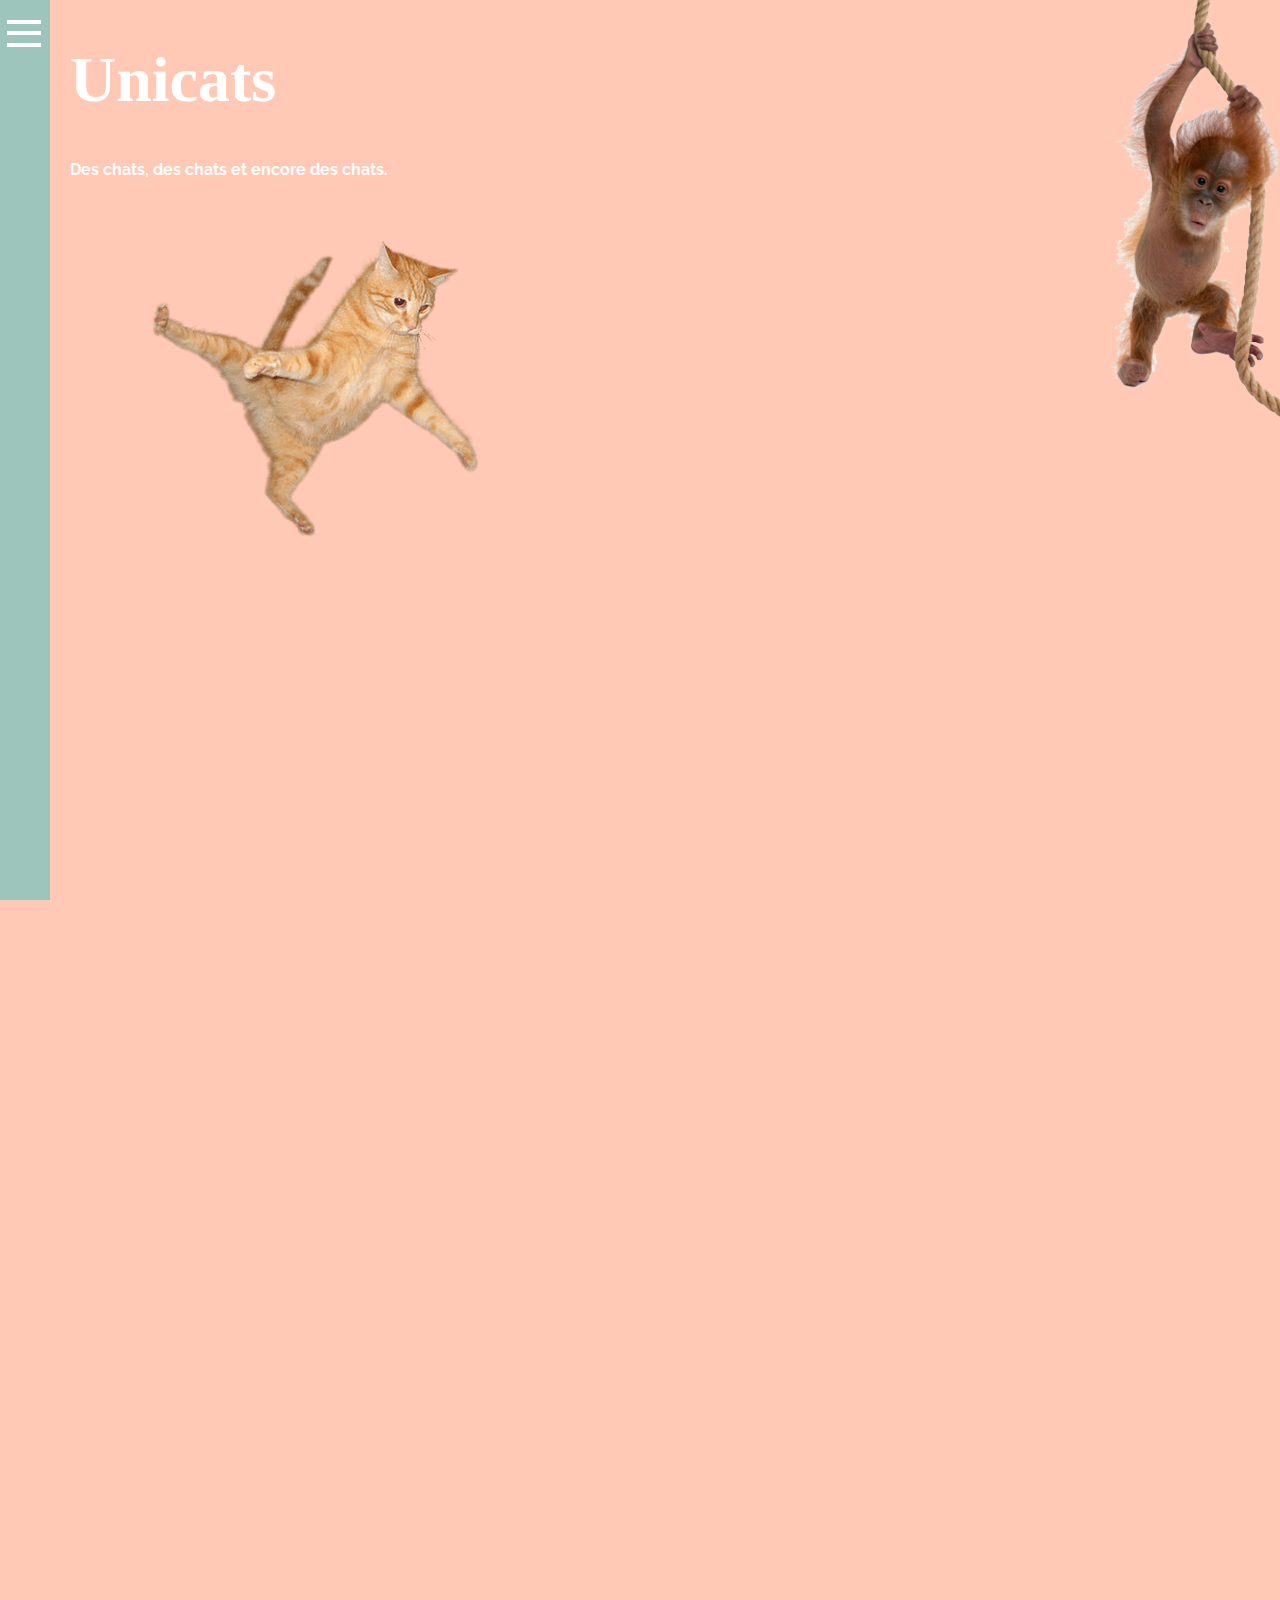
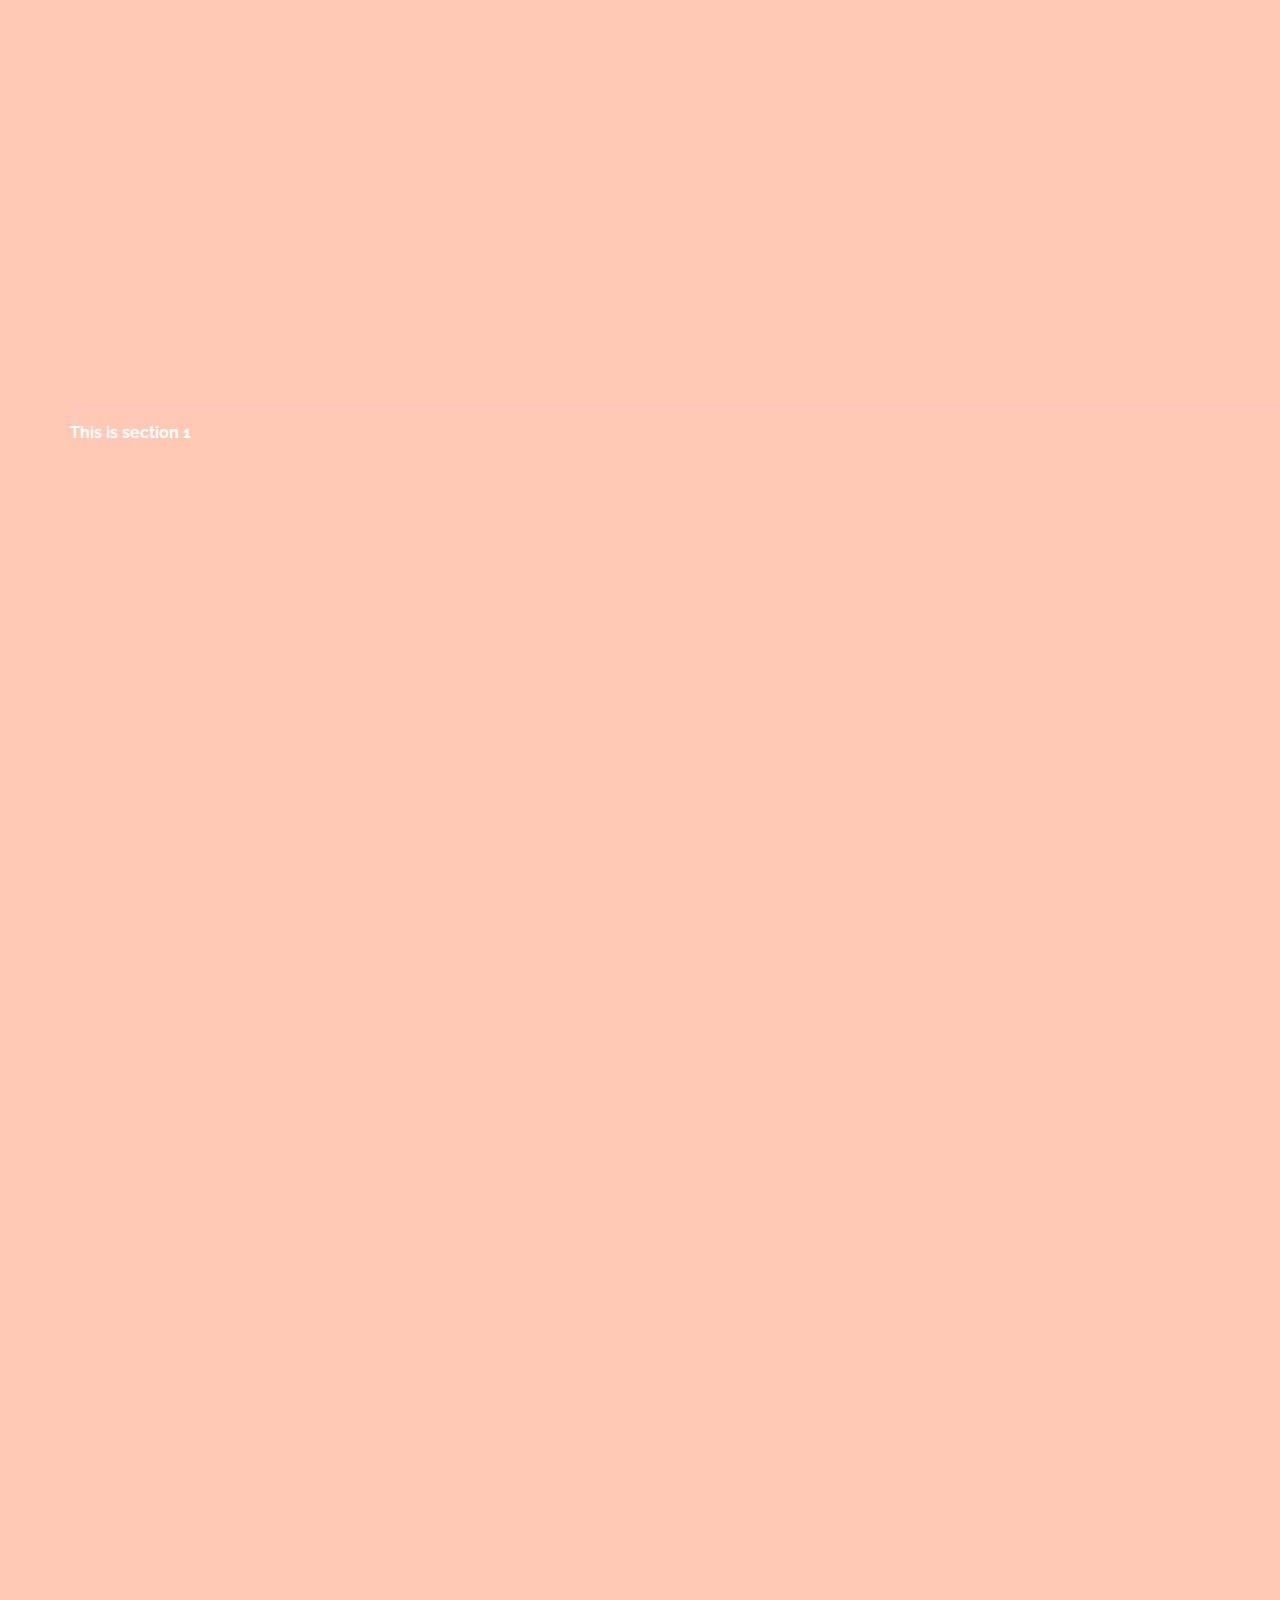
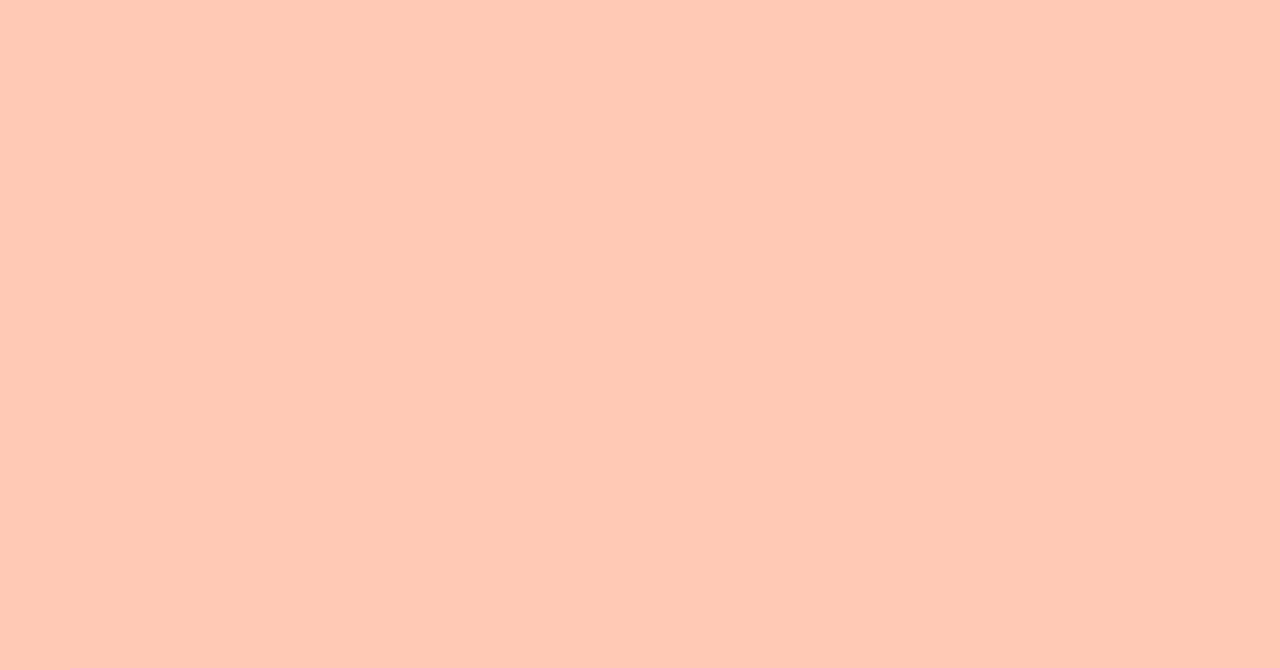
==== index.html @ 2dde54b8 "Monkey is coming" ====
<!DOCTYPE html>
<html lang="en" dir="ltr">
  <head>
    <meta charset="utf-8">
    <title></title>
    <link rel="stylesheet" href="style/master.css">
<link href="https://fonts.googleapis.com/css?family=Raleway:400,700&display=swap" rel="stylesheet">
  </head>
  <body>

    <head>

      <div id="main-menu">

        <a class="burger-menu" href="#main-menu">
          <svg version="1.1" xmlns="http://www.w3.org/2000/svg" xmlns:xlink="http://www.w3.org/1999/xlink" x="0px" y="0px" width="34px" height="27px" viewBox="0 0 34 27" enable-background="new 0 0 34 27" xml:space="preserve">
          <rect fill="#FFFFFF" width="34" height="4"/>
          <rect y="11" fill="#FFFFFF" width="34" height="4"/>
          <rect y="23" fill="#FFFFFF" width="34" height="4"/>
          </svg>
        </a>

        <nav>
          <ul>
            <li><a href="#section01">Go to section 1</a></li>
            <li><a href="#section02">Go to section 2</a></li>
          </ul>
        </nav>

      </div>

      <a href="#" class="backdrop"></a>

    </head>

    <main class="all">
      <h1>Unicats</h1>

      <section id="section01">
        <p>Des chats, des chats et encore des chats.</p>
        <img src="photos/jumping-cat.png" alt="A jumping cat">
        <img class="monkey" src="photos/small-orangutan.png" alt="A small orangutan hanging">


      </section>

      <section id="section02">
        <p>This is section 1</p>
      </section>


    </main>


  </body>
</html>
---- style/master.css ----
body{
  background-color: #FFC9B5;
  font-family: 'Raleway', sans-serif;
  font-weight: 700;
  overflow-x: hidden;
  color: white;
  margin: 0;
  padding: 0;
}

@font-face {
 font-family: "Optician-Sans";
 src: url("font/Optician-Sans.otf") format('truetype');
}

h1{
  font-size: 4em;
  font-family: "Optician-Sans";

}

section {
  border-bottom: 2px solid pink;
  min-height: 205vh;
}

#main-menu{
  background-color: #9DC5BB;
  height: 100vh;
  width: 320px;
  position: fixed;
  top: 0;
  left: -270px;
  transition: 1s all ease;
  z-index: 999;
}
.burger-menu{
  position: absolute;
  top: 20px;
  right: 9px;
}

#main-menu:target{
  left: 0px;
}

.all{
  position: absolute;
  width: 100%;
  left: 50px;
  transition: 1s all ease;
  padding-left: 20px;
}

#main-menu:target ~ .all{
    left: 320px;
}

.backdrop{
  transition: 1s all ease;

}

#main-menu:target + .backdrop {
  display: block;
  background: rgba(250, 250, 250, 0.5);
  position: absolute;
  top : 0;
  left : 0;
  width: 100%;
  height : 100%;
  z-index: 998;
}


head a:first-of-type {
  position: absolute;
  top: 10px;
  right: 10px;
}

/* #main-menu:target ~ a {
  display: none;
} */

/* #main-menu:target ~ .close-menu{
  display: block;
} */



nav{
  width: 60%;
  min-height: 40%;
  position: absolute;
  top: 100px;
  margin-left: 20px;
}

nav ul{
  list-style-type: none;
  padding: 0;
}

.monkey{
  width: 300px;
  position: absolute;
  top: 0;
  right: 0;
}
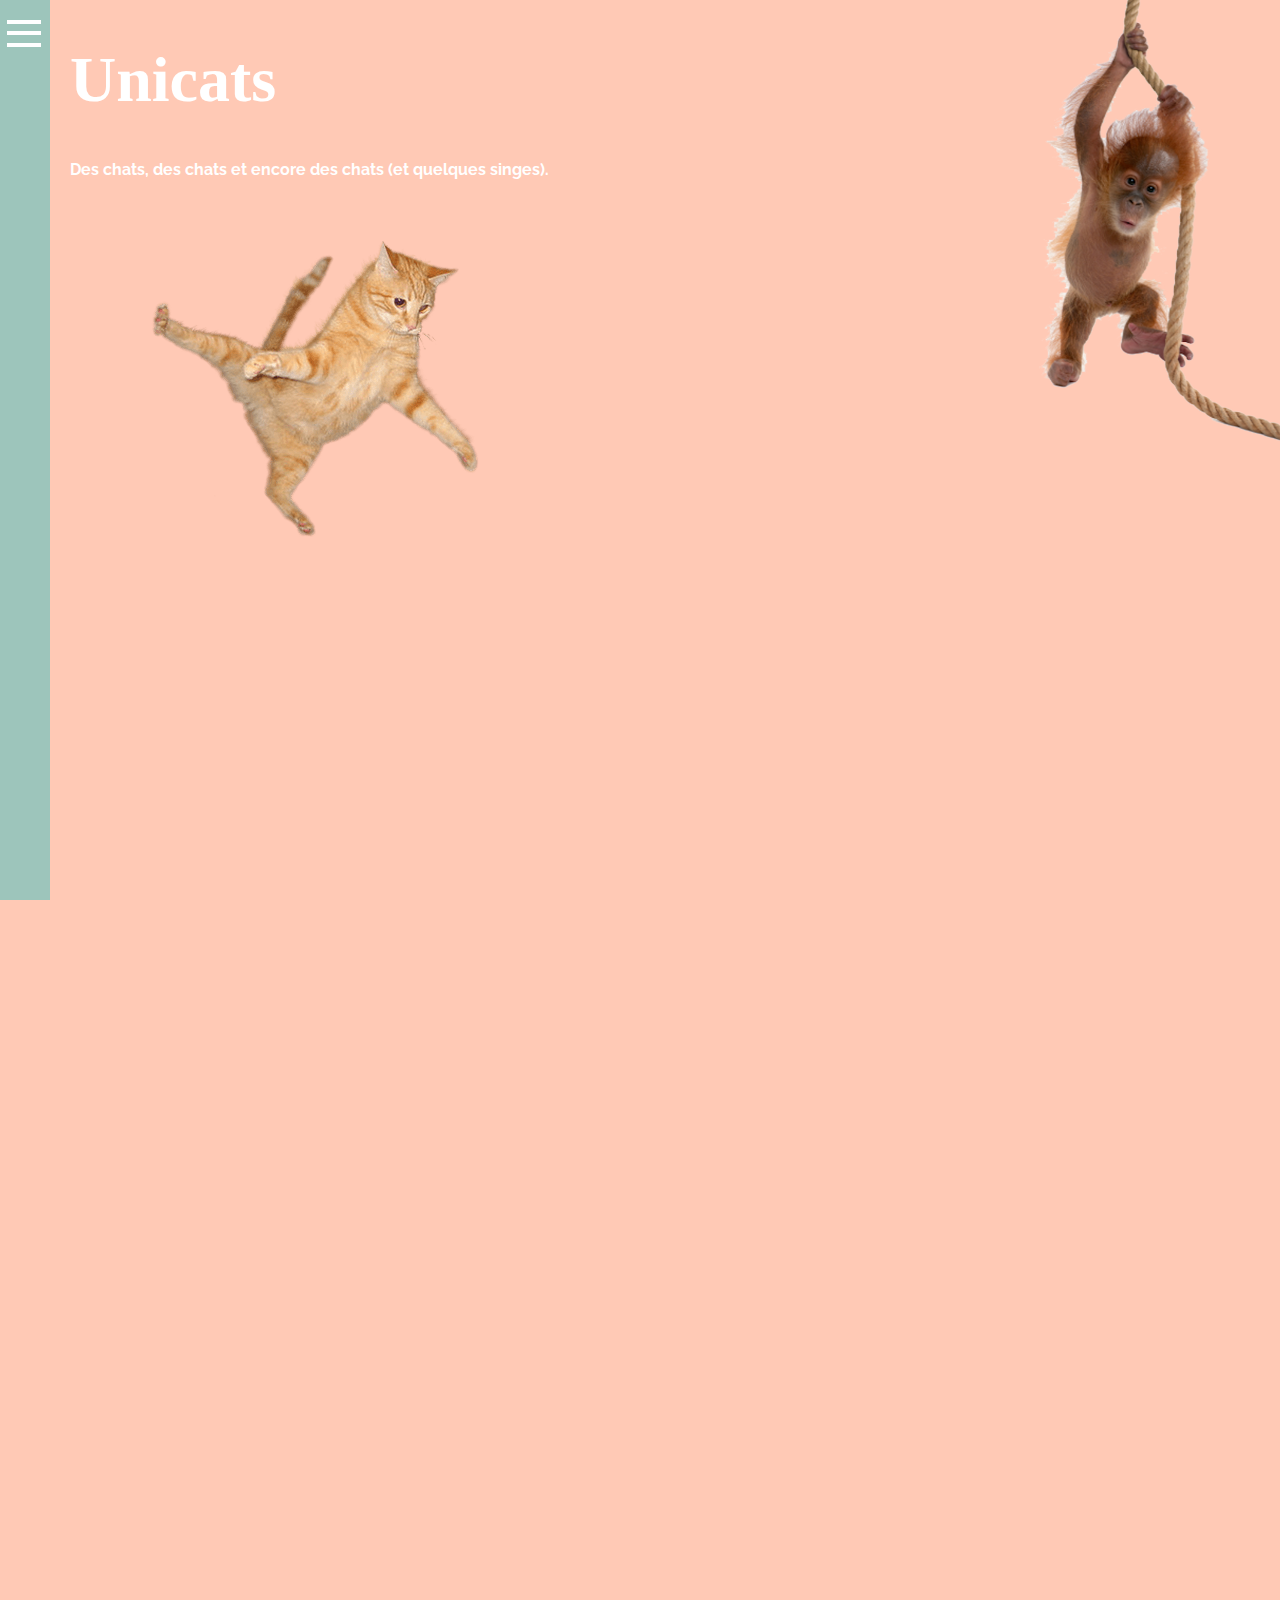
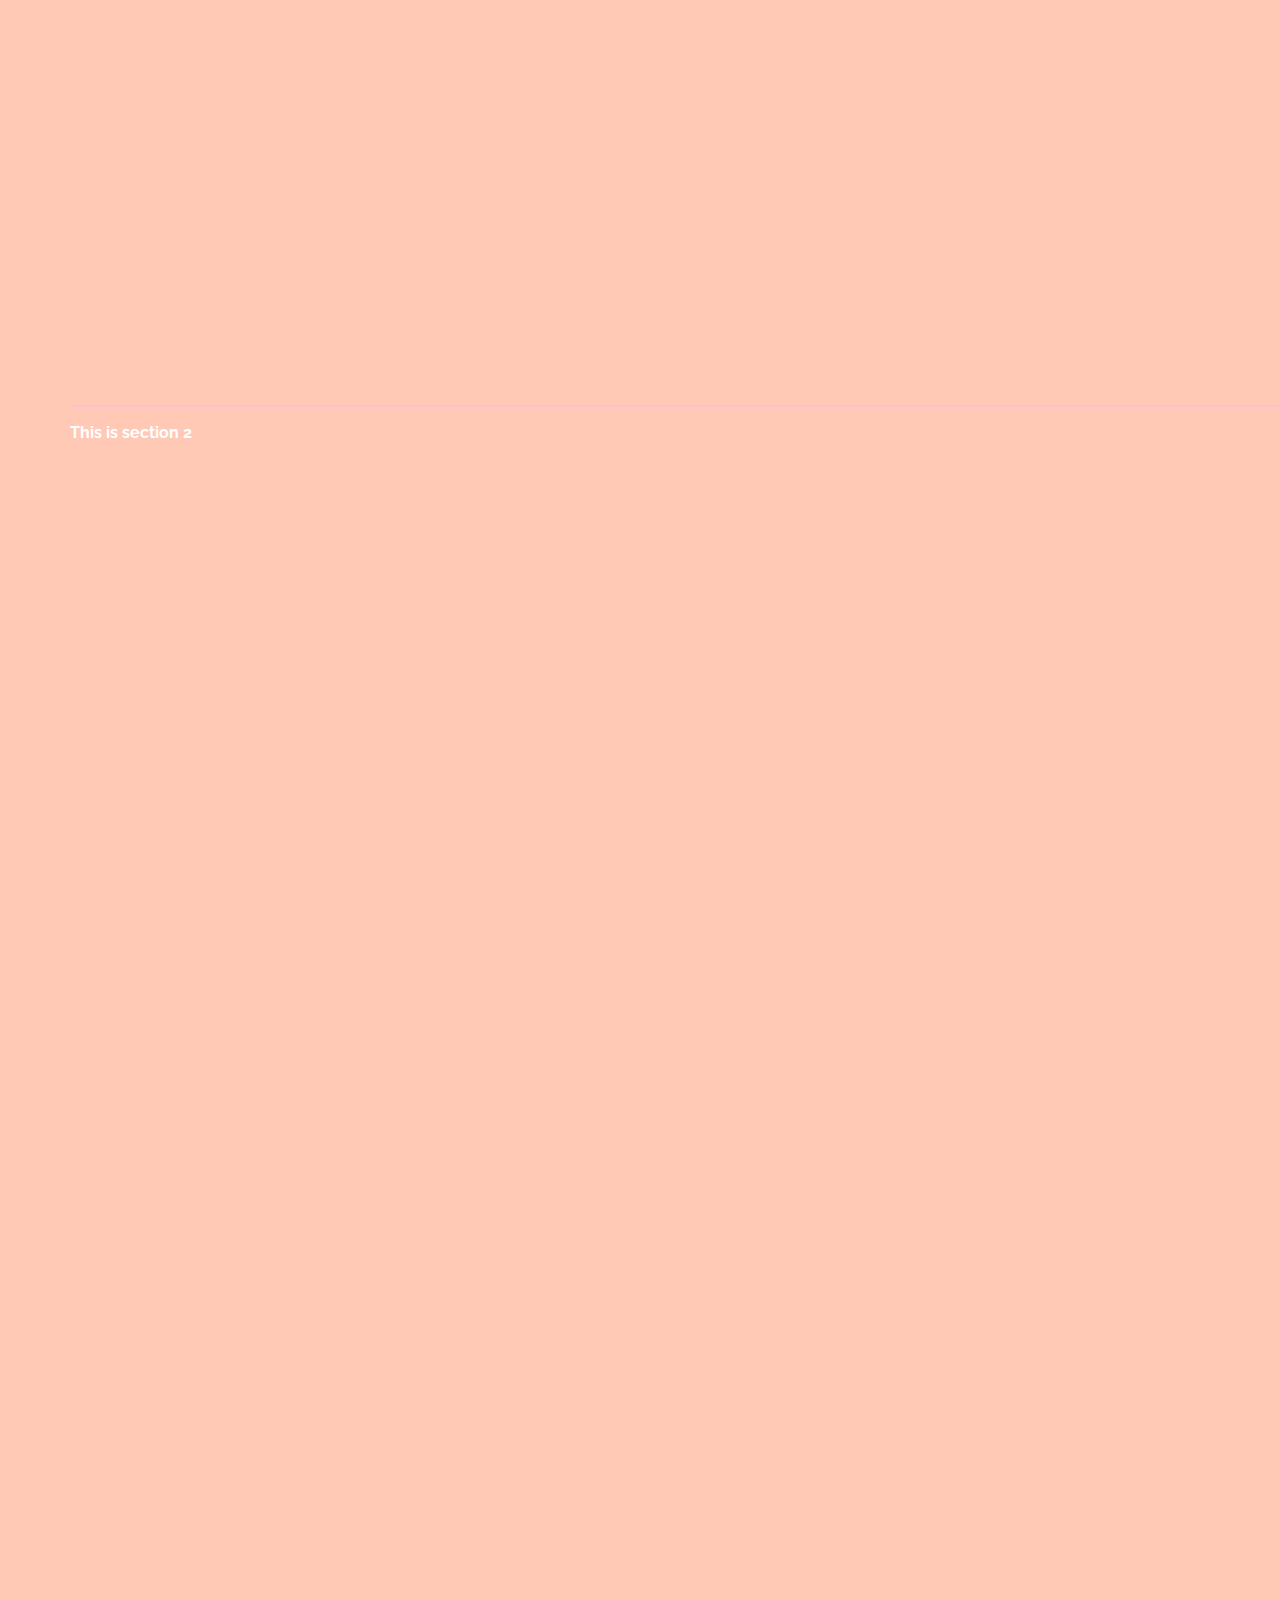
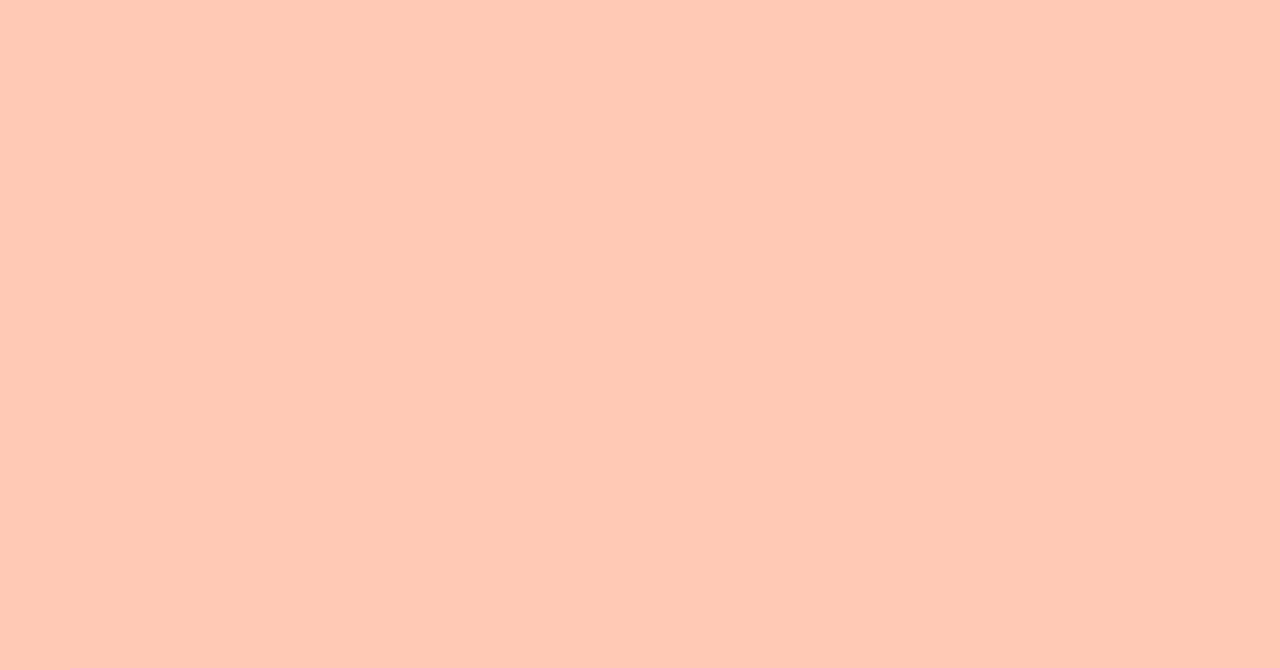
==== commit 935adee6: "New page Alphabet" ====
--- a/index.html
+++ b/index.html
@@ -24,6 +24,7 @@
           <ul>
             <li><a href="#section01">Go to section 1</a></li>
             <li><a href="#section02">Go to section 2</a></li>
+            <li><a href="alphabet.html">Go to section Alphabet</a></li>
           </ul>
         </nav>
 
@@ -37,7 +38,7 @@
       <h1>Unicats</h1>
 
       <section id="section01">
-        <p>Des chats, des chats et encore des chats.</p>
+        <p>Des chats, des chats et encore des chats (et quelques singes).</p>
         <img src="photos/jumping-cat.png" alt="A jumping cat">
         <img class="monkey" src="photos/small-orangutan.png" alt="A small orangutan hanging">
 
@@ -45,7 +46,7 @@
       </section>
 
       <section id="section02">
-        <p>This is section 1</p>
+        <p>This is section 2</p>
       </section>
 
 
--- a/style/master.css
+++ b/style/master.css
@@ -25,7 +25,7 @@
 }
 
 #main-menu{
-  background-color: #9DC5BB;
+  background-color: #9dc5bb;
   height: 100vh;
   width: 320px;
   position: fixed;
@@ -63,7 +63,7 @@
 
 #main-menu:target + .backdrop {
   display: block;
-  background: rgba(250, 250, 250, 0.5);
+  background: rgba(157, 197, 187, 0.8);
   position: absolute;
   top : 0;
   left : 0;
@@ -104,7 +104,16 @@
 
 .monkey{
   width: 300px;
-  position: absolute;
+  position: fixed;
   top: 0;
   right: 0;
 }
+
+a{
+  color: white;
+  text-decoration: none;
+}
+
+a:active{
+  color: white;
+}
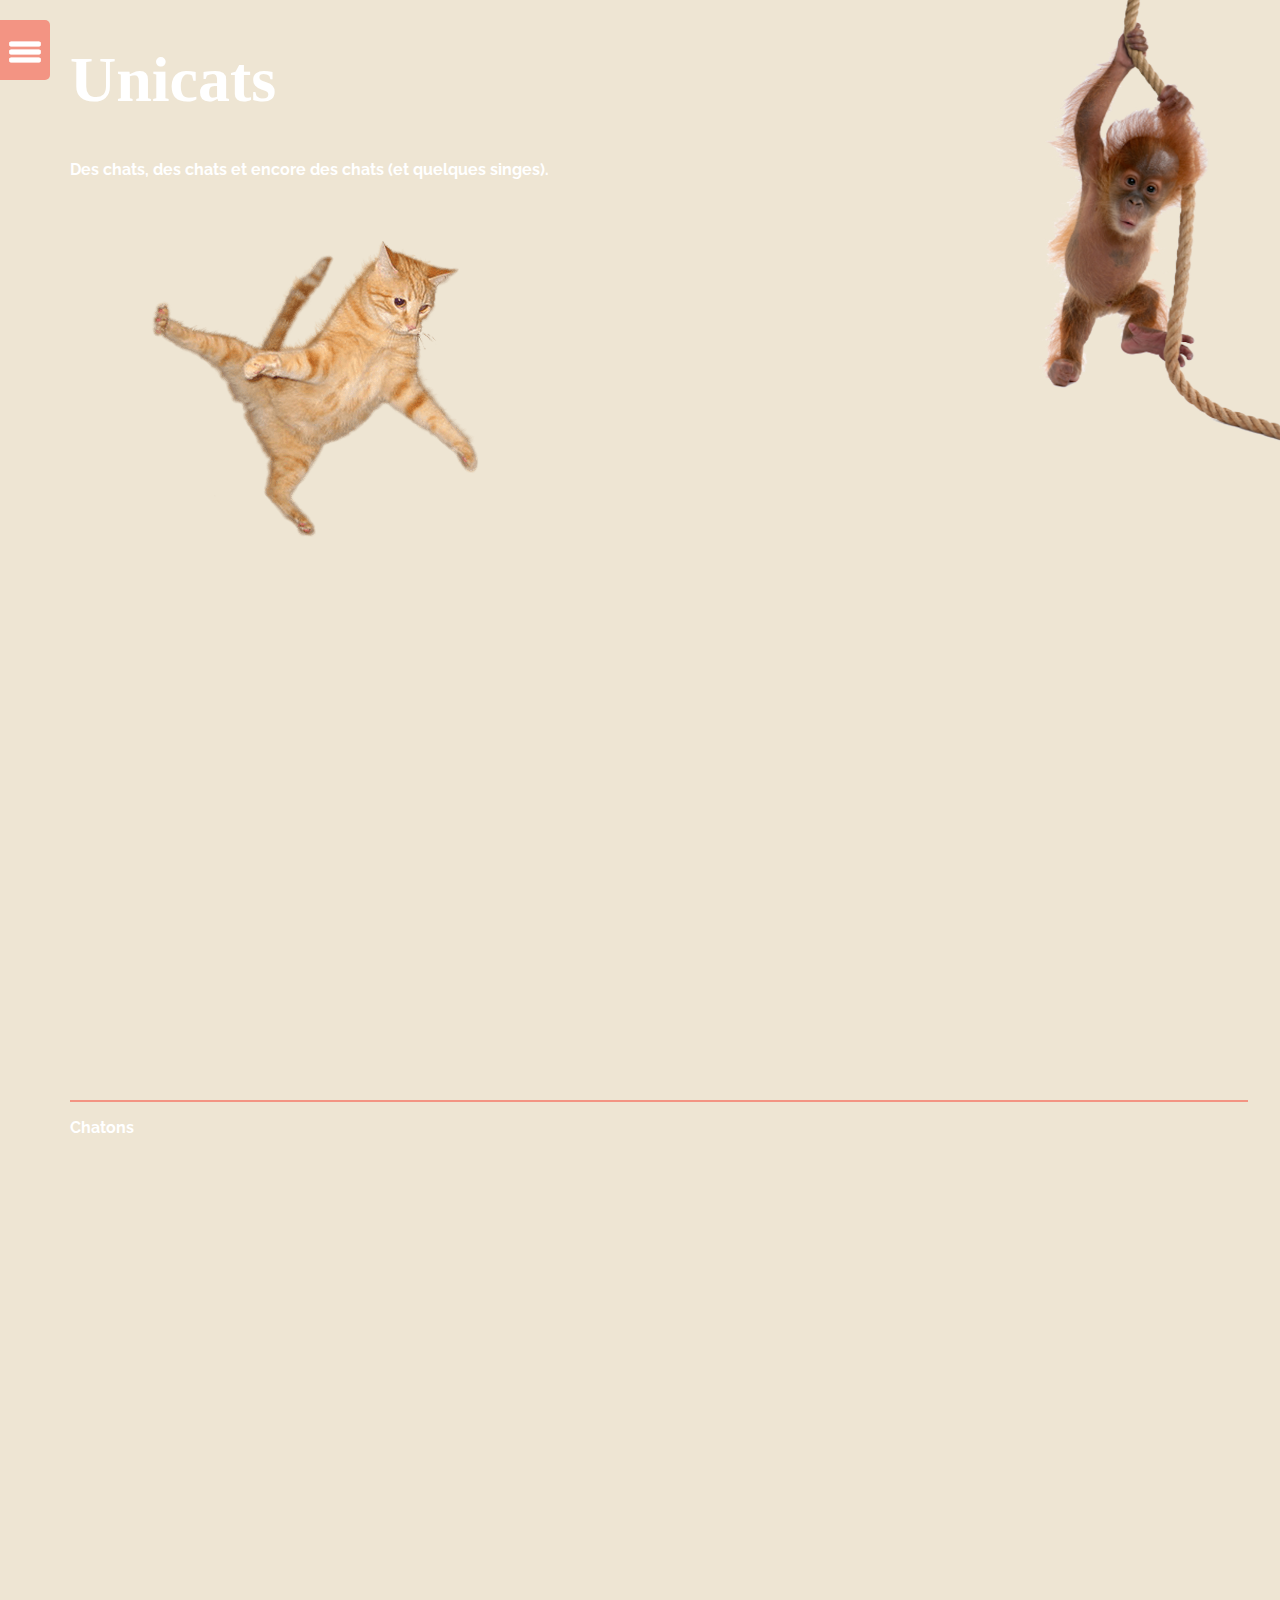
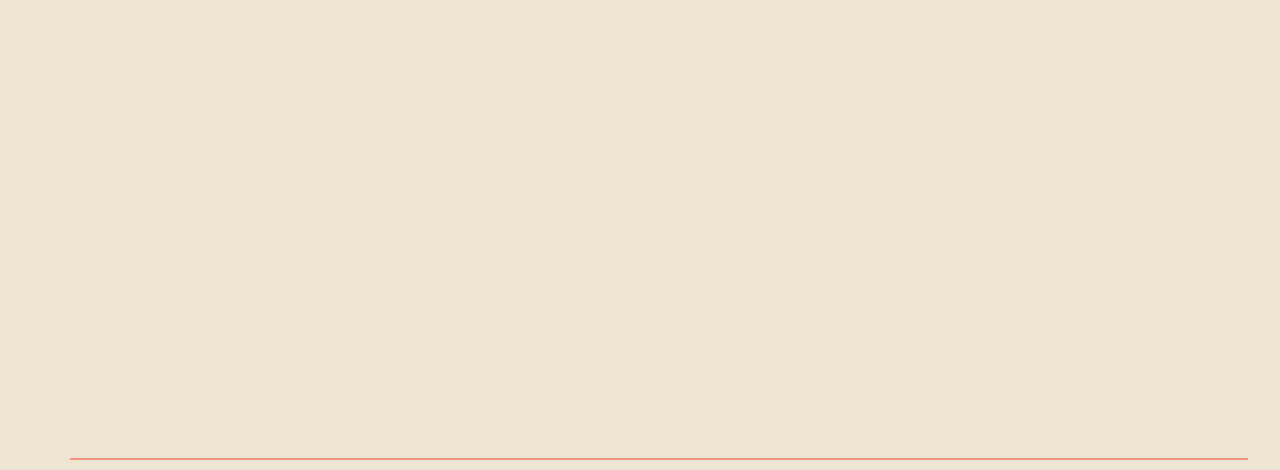
==== commit 8c534c91: "Anim du menu" ====
--- a/index.html
+++ b/index.html
@@ -2,9 +2,9 @@
 <html lang="en" dir="ltr">
   <head>
     <meta charset="utf-8">
-    <title></title>
+    <title>Homepage</title>
     <link rel="stylesheet" href="style/master.css">
-<link href="https://fonts.googleapis.com/css?family=Raleway:400,700&display=swap" rel="stylesheet">
+    <link href="https://fonts.googleapis.com/css?family=Raleway:400,700&display=swap" rel="stylesheet">
   </head>
   <body>
 
@@ -13,26 +13,48 @@
       <div id="main-menu">
 
         <a class="burger-menu" href="#main-menu">
-          <svg version="1.1" xmlns="http://www.w3.org/2000/svg" xmlns:xlink="http://www.w3.org/1999/xlink" x="0px" y="0px" width="34px" height="27px" viewBox="0 0 34 27" enable-background="new 0 0 34 27" xml:space="preserve">
-          <rect fill="#FFFFFF" width="34" height="4"/>
-          <rect y="11" fill="#FFFFFF" width="34" height="4"/>
-          <rect y="23" fill="#FFFFFF" width="34" height="4"/>
+          <?xml version="1.0" encoding="utf-8"?>
+          <!-- Generator: Adobe Illustrator 24.0.2, SVG Export Plug-In . SVG Version: 6.00 Build 0)  -->
+          <svg version="1.1" xmlns="http://www.w3.org/2000/svg" xmlns:xlink="http://www.w3.org/1999/xlink" x="0px" y="0px"
+             viewBox="0 0 100 100" style="enable-background:new 0 0 100 100;" xml:space="preserve">
+          <g id="barre-3">
+            <g>
+              <path d="M15,75.5c-2.5,0-4.5-2-4.5-4.5v-2c0-2.5,2-4.5,4.5-4.5h70c2.5,0,4.5,2,4.5,4.5v2c0,2.5-2,4.5-4.5,4.5H15z"/>
+              <path d="M85,65c2.2,0,4,1.8,4,4v2c0,2.2-1.8,4-4,4H15c-2.2,0-4-1.8-4-4v-2c0-2.2,1.8-4,4-4H85 M85,64H15c-2.8,0-5,2.2-5,5v2
+                c0,2.8,2.2,5,5,5h70c2.8,0,5-2.2,5-5v-2C90,66.2,87.8,64,85,64L85,64z"/>
+            </g>
+          </g>
+          <g id="barre-2">
+            <g>
+              <path d="M15,55.5c-2.5,0-4.5-2-4.5-4.5v-2c0-2.5,2-4.5,4.5-4.5h70c2.5,0,4.5,2,4.5,4.5v2c0,2.5-2,4.5-4.5,4.5H15z"/>
+              <path d="M85,45c2.2,0,4,1.8,4,4v2c0,2.2-1.8,4-4,4H15c-2.2,0-4-1.8-4-4v-2c0-2.2,1.8-4,4-4H85 M85,44H15c-2.8,0-5,2.2-5,5v2
+                c0,2.8,2.2,5,5,5h70c2.8,0,5-2.2,5-5v-2C90,46.2,87.8,44,85,44L85,44z"/>
+            </g>
+          </g>
+          <g id="barre-1">
+            <g>
+              <path d="M15,35.5c-2.5,0-4.5-2-4.5-4.5v-2c0-2.5,2-4.5,4.5-4.5h70c2.5,0,4.5,2,4.5,4.5v2c0,2.5-2,4.5-4.5,4.5H15z"/>
+              <path d="M85,25c2.2,0,4,1.8,4,4v2c0,2.2-1.8,4-4,4H15c-2.2,0-4-1.8-4-4v-2c0-2.2,1.8-4,4-4H85 M85,24H15c-2.8,0-5,2.2-5,5v2
+                c0,2.8,2.2,5,5,5h70c2.8,0,5-2.2,5-5v-2C90,26.2,87.8,24,85,24L85,24z"/>
+            </g>
+          </g>
           </svg>
+
         </a>
 
         <nav>
           <ul>
-            <li><a href="#section01">Go to section 1</a></li>
-            <li><a href="#section02">Go to section 2</a></li>
-            <li><a href="alphabet.html">Go to section Alphabet</a></li>
+            <li><a href="#section01">Chaton</a></li>
+            <li><a href="#section02">Chat</a></li>
+            <li><a href="alphabet.html">L'alphabet</a></li>
           </ul>
         </nav>
-
       </div>
 
       <a href="#" class="backdrop"></a>
 
     </head>
+
 
     <main class="all">
       <h1>Unicats</h1>
@@ -46,12 +68,11 @@
       </section>
 
       <section id="section02">
-        <p>This is section 2</p>
+        <p>Chatons</p>
       </section>
 
 
     </main>
 
-
   </body>
 </html>
--- a/style/master.css
+++ b/style/master.css
@@ -1,5 +1,5 @@
 body{
-  background-color: #FFC9B5;
+  background-color: #EEE5D3;
   font-family: 'Raleway', sans-serif;
   font-weight: 700;
   overflow-x: hidden;
@@ -20,50 +20,92 @@
 }
 
 section {
-  border-bottom: 2px solid pink;
-  min-height: 205vh;
+  border-bottom: 2px solid #F39483;
+  min-height: 100vh;
+  padding-bottom: 40px;
+  margin-bottom: 10px;
+  width: 92VW;
 }
 
 #main-menu{
-  background-color: #9dc5bb;
-  height: 100vh;
+  background-color: #F39483;
+  height: 60px;
   width: 320px;
   position: fixed;
-  top: 0;
+  top: 20px;
   left: -270px;
   transition: 1s all ease;
   z-index: 999;
+  border-top-right-radius: 5px;
+  border-bottom-right-radius: 5px;
 }
+
 .burger-menu{
   position: absolute;
-  top: 20px;
-  right: 9px;
+  top: 12px;
+  right: 5px;
+  width: 40px;
 }
+
+
+.burger-menu path{
+  fill: white;
+}
+
+#barre-1{
+  transition: all 1s ease-out;
+}
+
+#barre-2{
+  transition: all 1s ease-out;
+}
+
+#barre-3{
+  transition: all 1s ease-out;
+}
+
+#main-menu:target #barre-1{
+  transform: rotate(45deg);
+  transform-origin: 24% 37%;
+}
+
+#main-menu:target #barre-2{
+  transition: opacity 1s ease-out;
+  opacity: 0;
+}
+
+#main-menu:target #barre-3{
+  transform: rotate(-45deg);
+  transform-origin: 26% 60%;
+}
+
+
+.all{
+  position: absolute;
+  /* width: 100%; C'est cette ligne qui créait le bug de position au clic */
+  left: 50px;
+  padding-left: 20px;
+  transition: 1s all ease;
+}
+
 
 #main-menu:target{
   left: 0px;
-}
-
-.all{
-  position: absolute;
-  width: 100%;
-  left: 50px;
-  transition: 1s all ease;
-  padding-left: 20px;
+  top: 0px;
+  height: 100%;
 }
 
 #main-menu:target ~ .all{
-    left: 320px;
+  left: 320px;
 }
 
 .backdrop{
   transition: 1s all ease;
-
 }
 
 #main-menu:target + .backdrop {
   display: block;
-  background: rgba(157, 197, 187, 0.8);
+  background: rgba(255, 255, 255, 0.5);
   position: absolute;
   top : 0;
   left : 0;
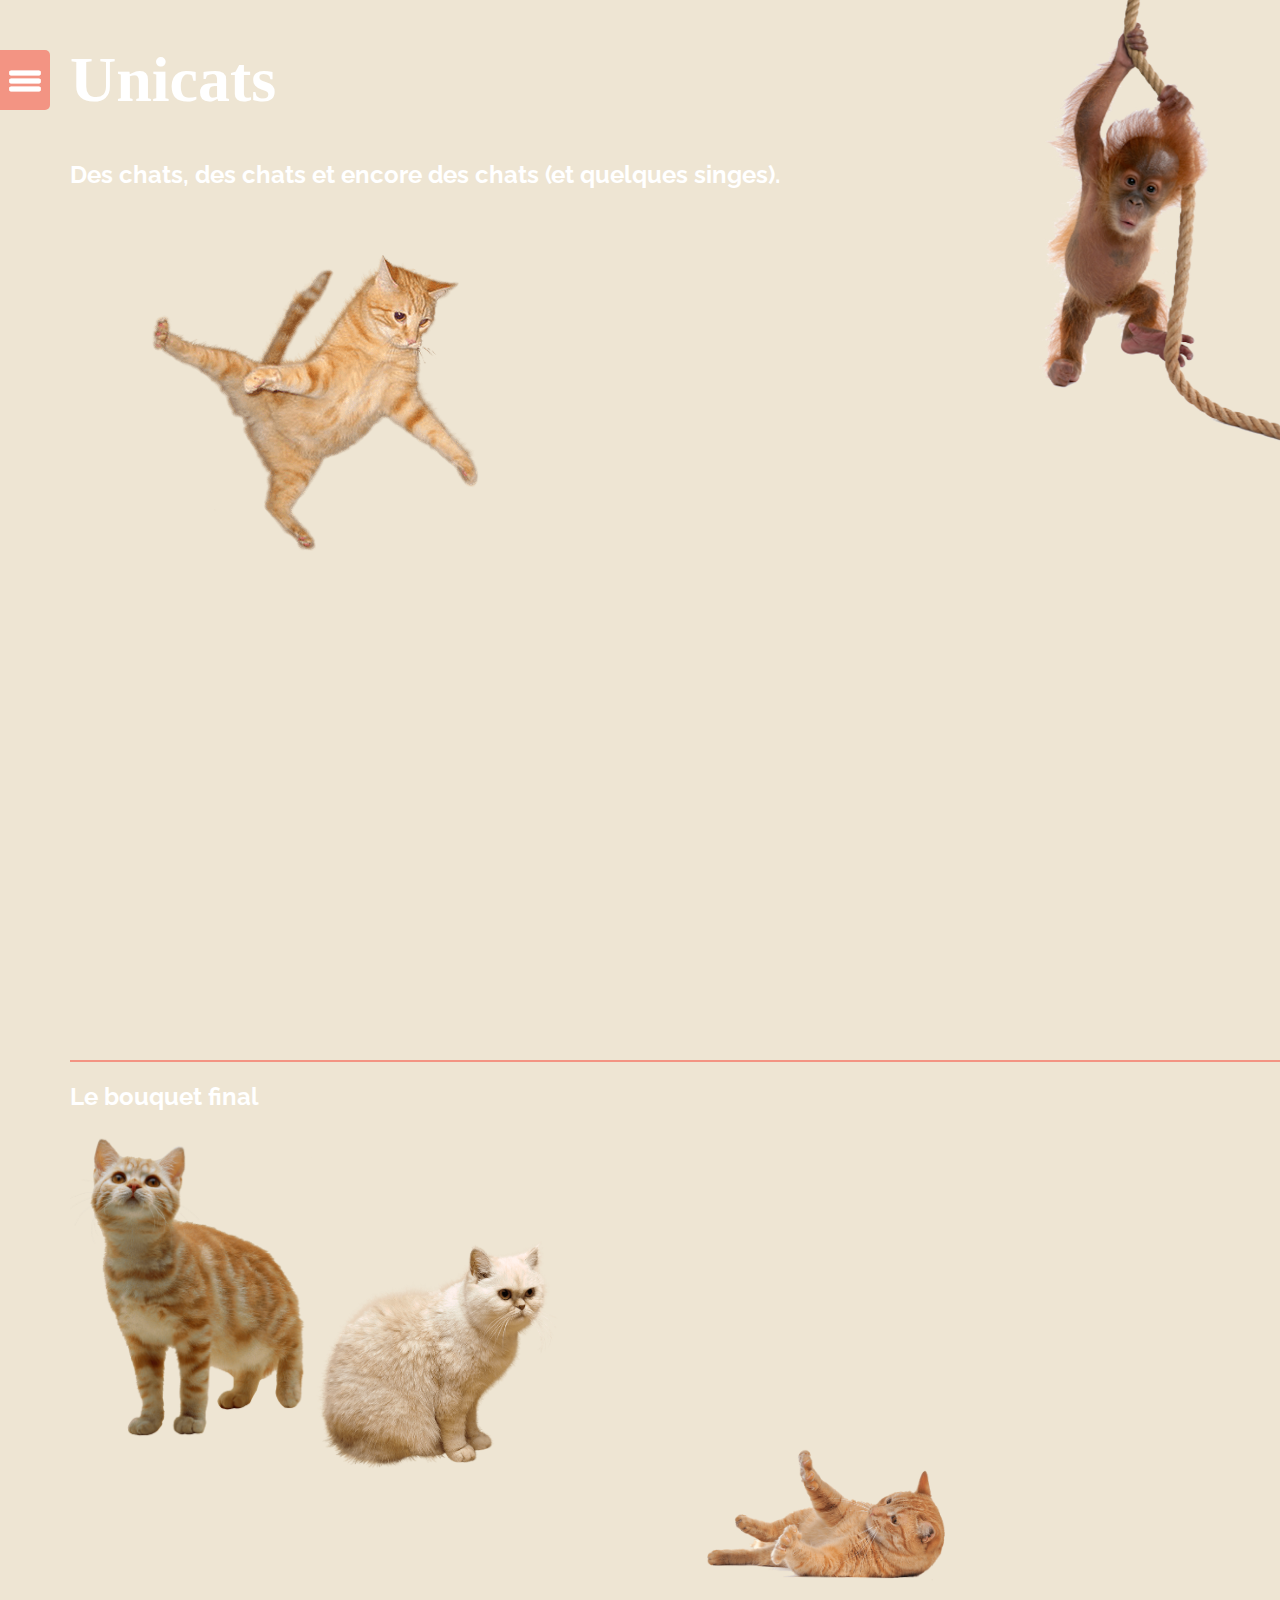
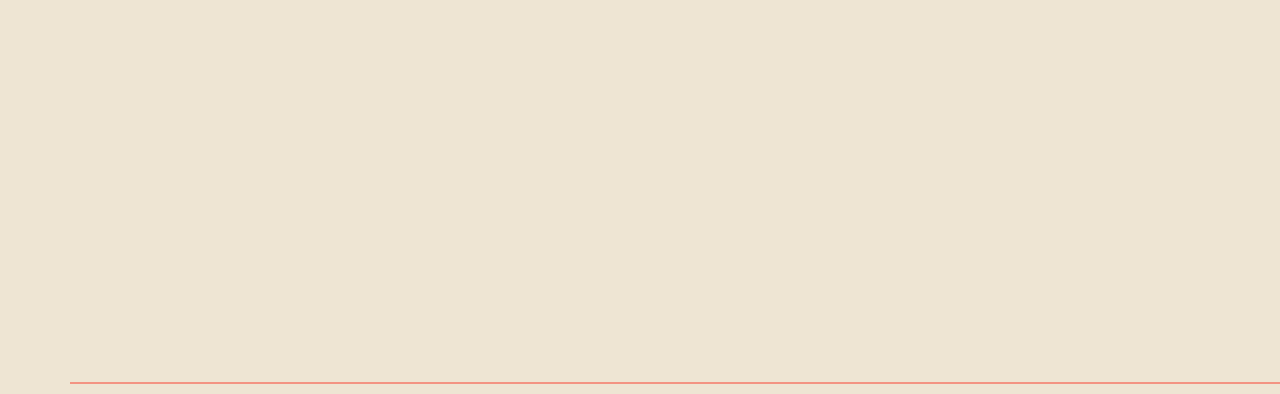
==== commit 8e132ac8: "Menu OK + backdrop pb" ====
--- a/index.html
+++ b/index.html
@@ -44,9 +44,8 @@
 
         <nav>
           <ul>
-            <li><a href="#section01">Chaton</a></li>
-            <li><a href="#section02">Chat</a></li>
-            <li><a href="alphabet.html">L'alphabet</a></li>
+            <li><a href="index.html">ACCUEIL</a></li>
+            <li><a href="alphabet.html">ALPHABET</a></li>
           </ul>
         </nav>
       </div>
@@ -60,7 +59,7 @@
       <h1>Unicats</h1>
 
       <section id="section01">
-        <p>Des chats, des chats et encore des chats (et quelques singes).</p>
+        <h2>Des chats, des chats et encore des chats (et quelques singes).</h2>
         <img src="photos/jumping-cat.png" alt="A jumping cat">
         <img class="monkey" src="photos/small-orangutan.png" alt="A small orangutan hanging">
 
@@ -68,7 +67,13 @@
       </section>
 
       <section id="section02">
-        <p>Chatons</p>
+        <h2>Le bouquet final</h2>
+
+        <img id="curious" src="photos/curious.png" alt="curious cat">
+        <img id="grumpy" src="photos/grumpy.png" alt="grumpy cat">
+        <img id="playing" src="photos/playing.png" alt="playing">
+
+
       </section>
 
 
--- a/style/master.css
+++ b/style/master.css
@@ -16,15 +16,12 @@
 h1{
   font-size: 4em;
   font-family: "Optician-Sans";
-
 }
 
 section {
   border-bottom: 2px solid #F39483;
   min-height: 100vh;
-  padding-bottom: 40px;
   margin-bottom: 10px;
-  width: 92VW;
 }
 
 #main-menu{
@@ -32,7 +29,7 @@
   height: 60px;
   width: 320px;
   position: fixed;
-  top: 20px;
+  top: 50px;
   left: -270px;
   transition: 1s all ease;
   z-index: 999;
@@ -42,7 +39,7 @@
 
 .burger-menu{
   position: absolute;
-  top: 12px;
+  top: 11px;
   right: 5px;
   width: 40px;
 }
@@ -115,34 +112,32 @@
 }
 
 
-head a:first-of-type {
-  position: absolute;
-  top: 10px;
-  right: 10px;
-}
-
-/* #main-menu:target ~ a {
-  display: none;
-} */
-
-/* #main-menu:target ~ .close-menu{
-  display: block;
-} */
-
-
-
 nav{
   width: 60%;
   min-height: 40%;
   position: absolute;
-  top: 100px;
+  top: 200px;
   margin-left: 20px;
+  font-size: 2.5em;
+  line-height: 3;
 }
 
 nav ul{
   list-style-type: none;
   padding: 0;
 }
+
+li a{
+  -webkit-text-stroke-width: 2px;
+  -webkit-text-stroke-color: white;
+}
+
+li a:hover{
+  -webkit-text-fill-color: #F39483;
+  -webkit-text-stroke-width: 2px;
+  -webkit-text-stroke-color: white;
+}
+
 
 .monkey{
   width: 300px;
@@ -159,3 +154,27 @@
 a:active{
   color: white;
 }
+
+
+/* section 2 */
+
+#grumpy{
+  width: 20%;
+  position: relative;
+    bottom: -28px;
+}
+
+#curious{
+  width: 20%;
+}
+
+
+
+#playing{
+  width: 22%;
+  right: -129px;
+  position: relative;
+  bottom: -156px;
+  transform: rotate(1deg);
+}
+}
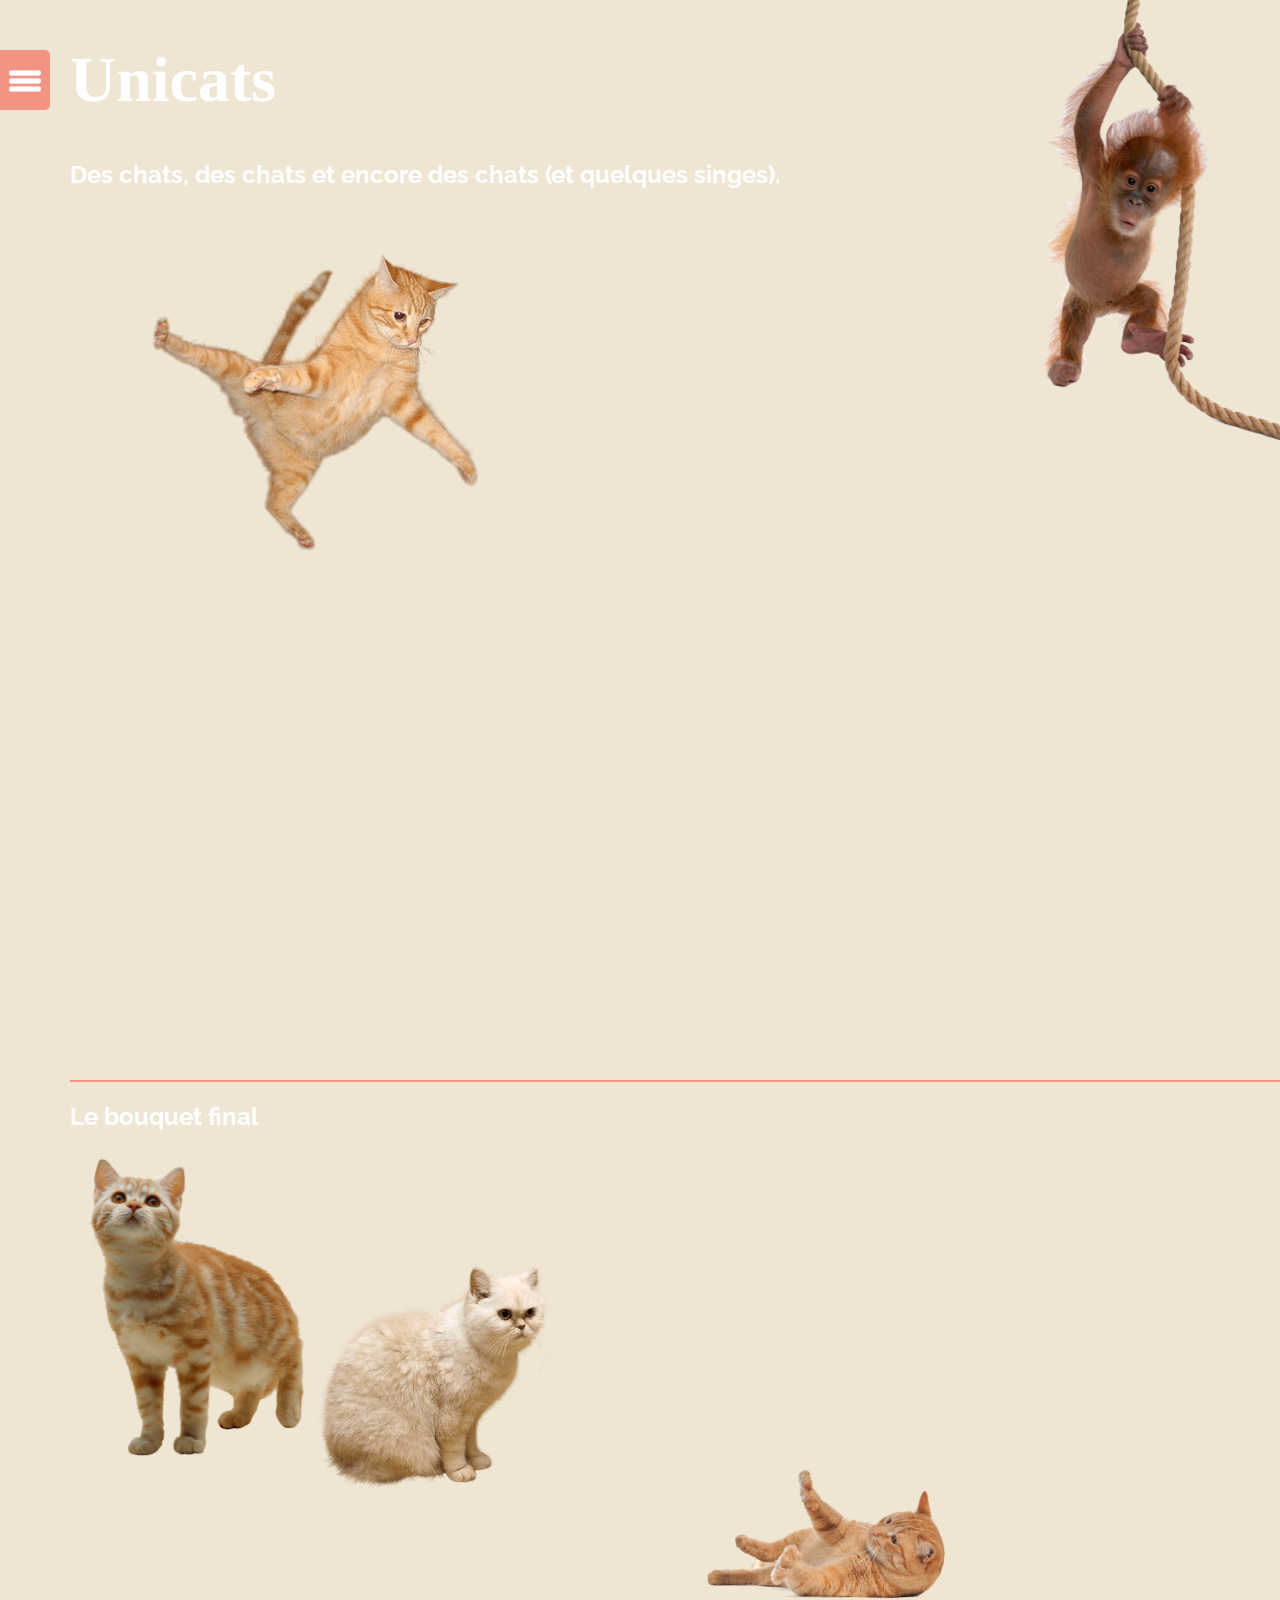
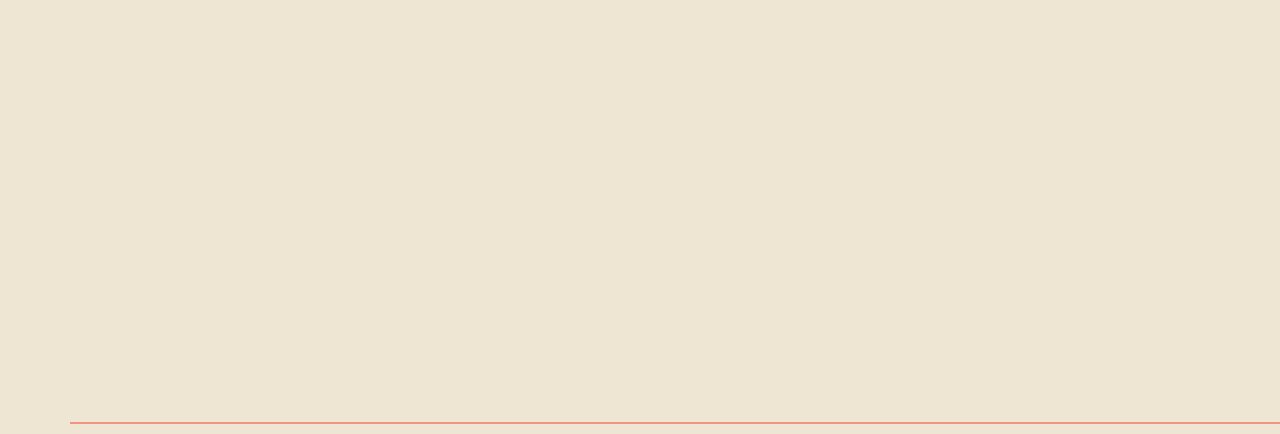
==== commit aac36885: "Rangement du code" ====
--- a/index.html
+++ b/index.html
@@ -57,12 +57,10 @@
 
     <main class="all">
       <h1>Unicats</h1>
-
       <section id="section01">
         <h2>Des chats, des chats et encore des chats (et quelques singes).</h2>
         <img src="photos/jumping-cat.png" alt="A jumping cat">
         <img class="monkey" src="photos/small-orangutan.png" alt="A small orangutan hanging">
-
 
       </section>
 
@@ -73,9 +71,7 @@
         <img id="grumpy" src="photos/grumpy.png" alt="grumpy cat">
         <img id="playing" src="photos/playing.png" alt="playing">
 
-
       </section>
-
 
     </main>
 
--- a/style/master.css
+++ b/style/master.css
@@ -22,6 +22,52 @@
   border-bottom: 2px solid #F39483;
   min-height: 100vh;
   margin-bottom: 10px;
+  padding-bottom: 20px;
+}
+
+.all{
+  position: absolute;
+  /* width: 100%; C'est cette ligne qui créait le bug de position au clic */
+  left: 50px;
+  padding-left: 20px;
+  transition: 1s all ease;
+}
+
+/* MENU */
+
+nav{
+  width: 60%;
+  min-height: 40%;
+  position: absolute;
+  top: 200px;
+  margin-left: 20px;
+  font-size: 2.5em;
+  line-height: 3;
+}
+
+nav ul{
+  list-style-type: none;
+  padding: 0;
+}
+
+li a{
+  -webkit-text-stroke-width: 2px;
+  -webkit-text-stroke-color: white;
+}
+
+li a:hover{
+  -webkit-text-fill-color: #F39483;
+  -webkit-text-stroke-width: 2px;
+  -webkit-text-stroke-color: white;
+}
+
+a{
+  color: white;
+  text-decoration: none;
+}
+
+a:active{
+  color: white;
 }
 
 #main-menu{
@@ -43,7 +89,6 @@
   right: 5px;
   width: 40px;
 }
-
 
 .burger-menu path{
   fill: white;
@@ -76,16 +121,6 @@
   transform-origin: 26% 60%;
 }
 
-
-.all{
-  position: absolute;
-  /* width: 100%; C'est cette ligne qui créait le bug de position au clic */
-  left: 50px;
-  padding-left: 20px;
-  transition: 1s all ease;
-}
-
-
 #main-menu:target{
   left: 0px;
   top: 0px;
@@ -107,37 +142,11 @@
   top : 0;
   left : 0;
   width: 100%;
-  height : 100%;
+  height : 150em;
   z-index: 998;
 }
 
-
-nav{
-  width: 60%;
-  min-height: 40%;
-  position: absolute;
-  top: 200px;
-  margin-left: 20px;
-  font-size: 2.5em;
-  line-height: 3;
-}
-
-nav ul{
-  list-style-type: none;
-  padding: 0;
-}
-
-li a{
-  -webkit-text-stroke-width: 2px;
-  -webkit-text-stroke-color: white;
-}
-
-li a:hover{
-  -webkit-text-fill-color: #F39483;
-  -webkit-text-stroke-width: 2px;
-  -webkit-text-stroke-color: white;
-}
-
+/* Images de décoration */
 
 .monkey{
   width: 300px;
@@ -145,18 +154,6 @@
   top: 0;
   right: 0;
 }
-
-a{
-  color: white;
-  text-decoration: none;
-}
-
-a:active{
-  color: white;
-}
-
-
-/* section 2 */
 
 #grumpy{
   width: 20%;
@@ -168,8 +165,6 @@
   width: 20%;
 }
 
-
-
 #playing{
   width: 22%;
   right: -129px;
@@ -177,4 +172,3 @@
   bottom: -156px;
   transform: rotate(1deg);
 }
-}
